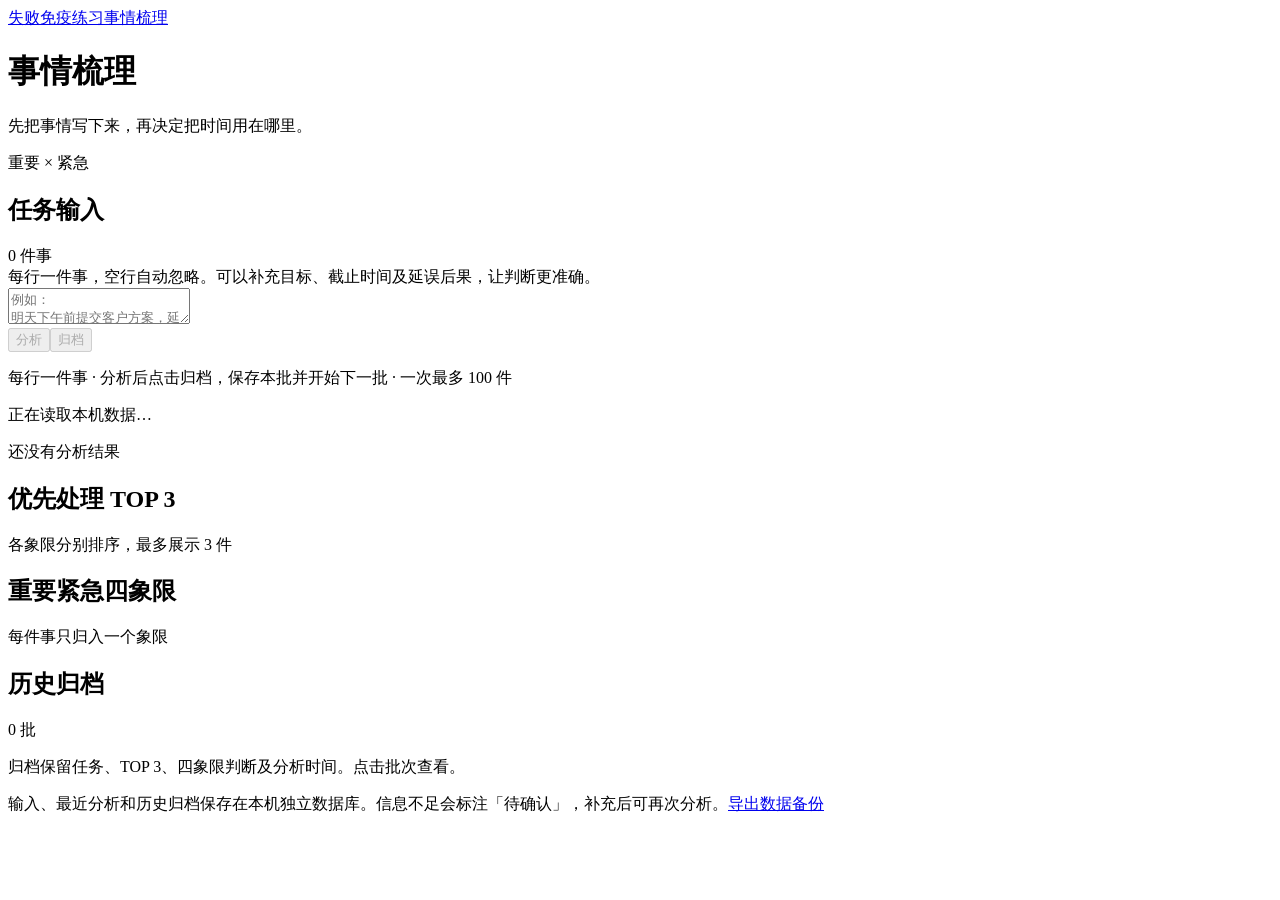
==== frontend/things.html @ 3786e76f "Add complete local workbench with task triage, separate database and batch archives" ====
<!doctype html>
<html lang="zh-CN">
<head><meta charset="utf-8"><meta name="viewport" content="width=device-width,initial-scale=1"><title>事情梳理 · 失败免疫练习</title><link rel="stylesheet" href="/style.css"></head>
<body class="triage-page">
<nav class="tabs" aria-label="页面导航"><a href="/">失败免疫练习</a><a href="/things" aria-current="page">事情梳理</a></nav>
<header><div><h1>事情梳理</h1><p class="page-description">先把事情写下来，再决定把时间用在哪里。</p></div><span class="page-mark">重要 × 紧急</span></header>
<main>
<section class="input-panel" aria-labelledby="input-title">
<div class="section-heading"><h2 id="input-title">任务输入</h2><span id="input-count" class="meta">0 件事</span></div>
<label for="task-input" class="note input-label">每行一件事，空行自动忽略。可以补充目标、截止时间及延误后果，让判断更准确。</label>
<div class="input-row"><textarea id="task-input" maxlength="200000" placeholder="例如：&#10;明天下午前提交客户方案，延误会影响签约&#10;本季度建立长期学习计划&#10;今天代同事确认会议室&#10;有空整理收藏夹" aria-describedby="input-help save-status"></textarea><div class="triage-actions"><button id="analyze" type="button" disabled>分析</button><button id="archive" class="secondary" type="button" disabled>归档</button></div></div>
<div class="input-bottom"><p id="input-help" class="note">每行一件事 · 分析后点击归档，保存本批并开始下一批 · 一次最多 100 件</p><p id="save-status" class="note" role="status" aria-live="polite">正在读取本机数据…</p></div>
<p id="analysis-message" class="message" role="status" aria-live="polite"></p>
<button id="reconnect" class="secondary" type="button" hidden>重新连接</button>
<div id="draft-conflict" class="draft-conflict" hidden><p>其他页面已更新输入。以下为本页未保存草稿，请复制需要的内容到上方后重新分析。</p><pre id="conflict-text"></pre></div>
</section>
<div class="result-meta"><p id="result-summary" class="meta">还没有分析结果</p><p id="result-stale" class="meta" hidden>输入已修改，点击「分析」更新下方结果。</p></div>
<div id="analysis-results" aria-busy="false">
<section aria-labelledby="top-title"><div class="section-heading"><h2 id="top-title">优先处理 TOP 3</h2><p class="meta">各象限分别排序，最多展示 3 件</p></div><div id="top-groups" class="top-grid"></div></section>
<section aria-labelledby="quadrant-title"><div class="section-heading"><h2 id="quadrant-title">重要紧急四象限</h2><p class="meta">每件事只归入一个象限</p></div><div id="quadrant-groups" class="quadrant-grid"></div></section>
</div>
<section class="archive-section" aria-labelledby="archives-title"><div class="section-heading"><h2 id="archives-title">历史归档</h2><span id="archive-count" class="meta">0 批</span></div><p class="note">归档保留任务、TOP 3、四象限判断及分析时间。点击批次查看。</p><div id="archive-list"></div></section>
</main>
<footer>输入、最近分析和历史归档保存在本机独立数据库。信息不足会标注「待确认」，补充后可再次分析。<a href="/api/export" download="失败免疫数据备份.json">导出数据备份</a></footer>
<script src="/triage.js"></script>
</body></html>
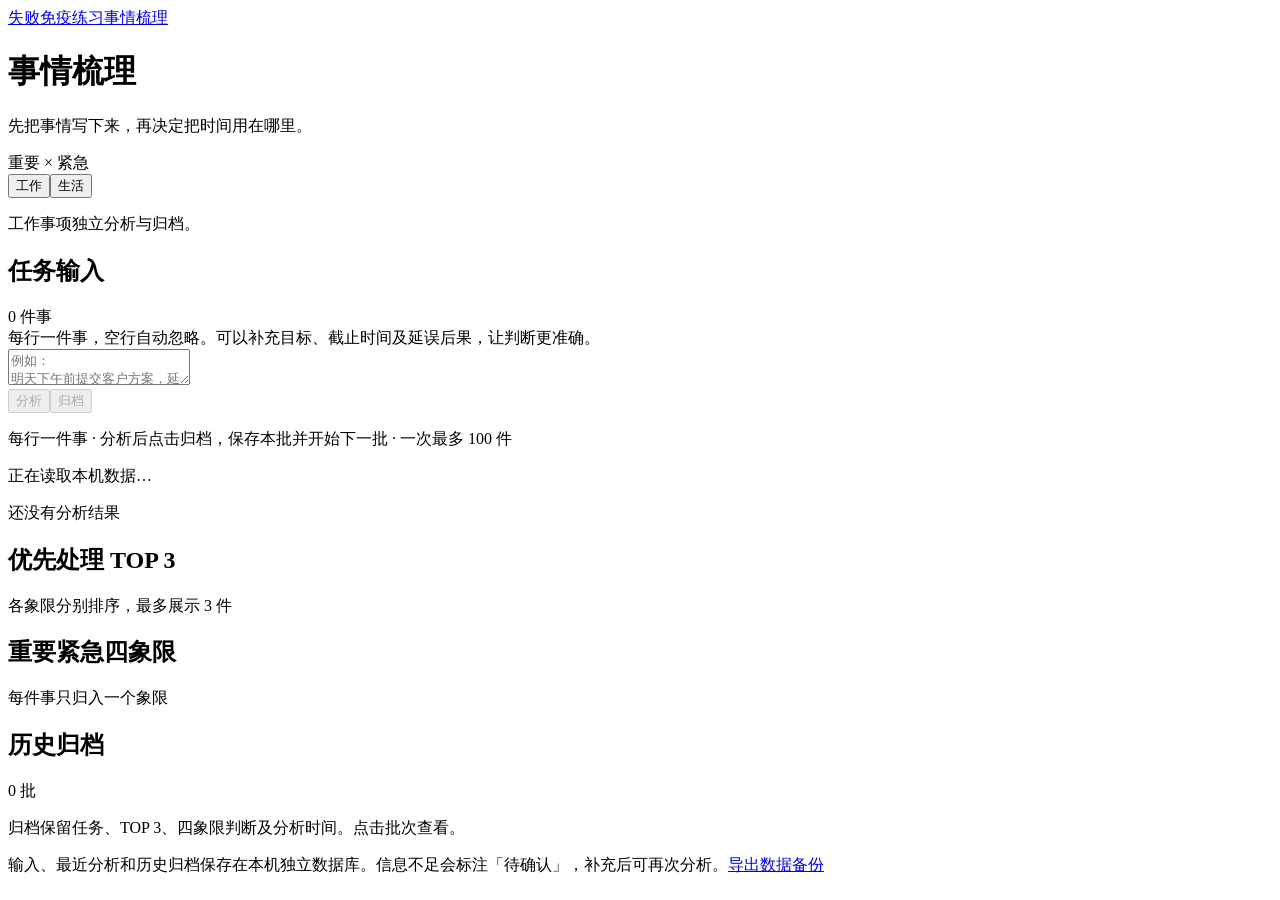
==== commit 37079493: "Add independent work and life task planning domains" ====
--- a/frontend/things.html
+++ b/frontend/things.html
@@ -5,6 +5,8 @@
 <nav class="tabs" aria-label="页面导航"><a href="/">失败免疫练习</a><a href="/things" aria-current="page">事情梳理</a></nav>
 <header><div><h1>事情梳理</h1><p class="page-description">先把事情写下来，再决定把时间用在哪里。</p></div><span class="page-mark">重要 × 紧急</span></header>
 <main>
+<nav class="domain-switch" aria-label="事情板块"><button id="domain-work" type="button" aria-pressed="true">工作</button><button id="domain-life" type="button" aria-pressed="false">生活</button></nav>
+<p id="domain-description" class="note">工作事项独立分析与归档。</p>
 <section class="input-panel" aria-labelledby="input-title">
 <div class="section-heading"><h2 id="input-title">任务输入</h2><span id="input-count" class="meta">0 件事</span></div>
 <label for="task-input" class="note input-label">每行一件事，空行自动忽略。可以补充目标、截止时间及延误后果，让判断更准确。</label>
